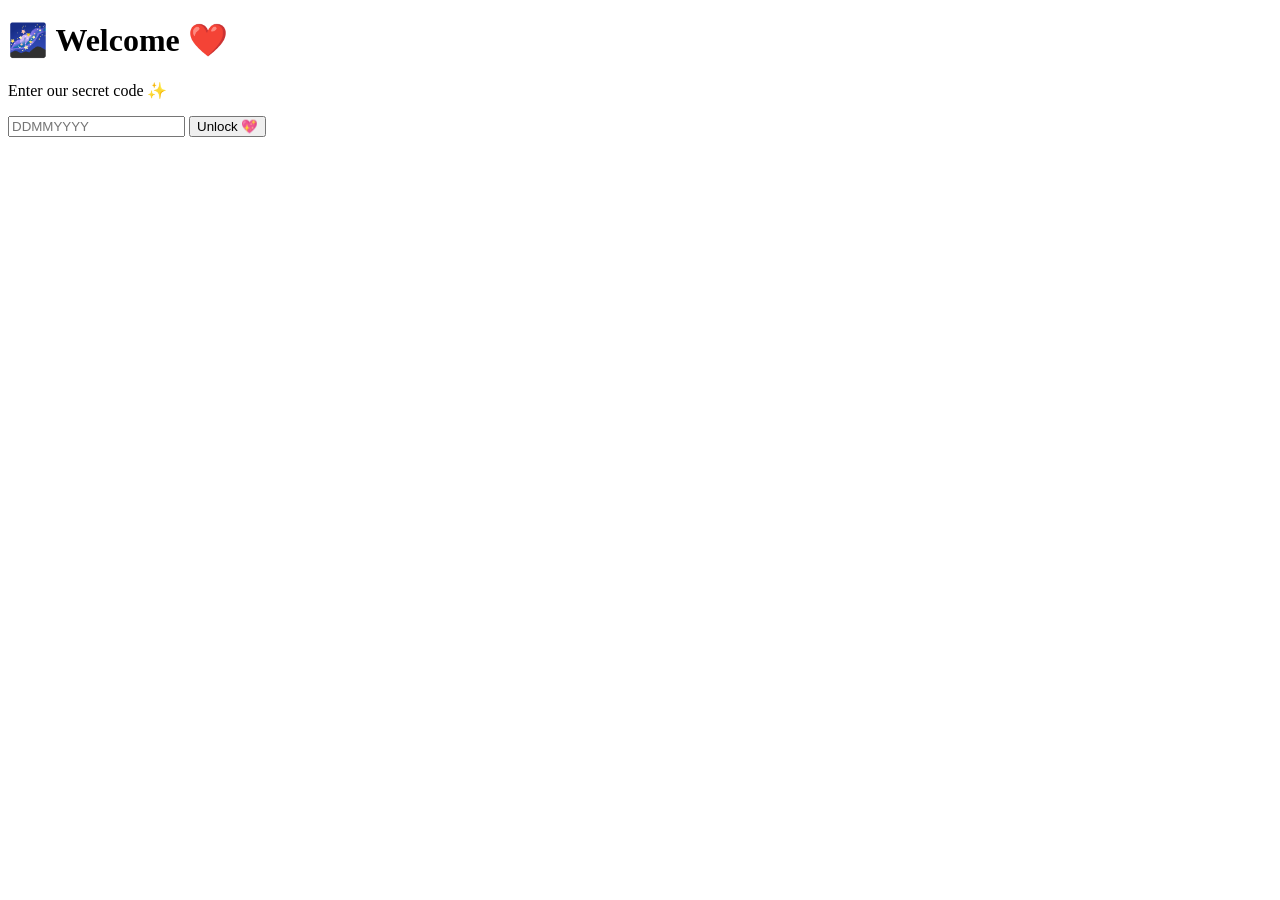
==== index.html @ a2171e2c "Add initial HTML structure for the web page" ====
<!DOCTYPE html>
<html lang="en">

<head>

<meta charset="UTF-8">
<meta name="viewport" content="width=device-width, initial-scale=1.0">

<title>Our Little Universe ❤️</title>

<link rel="stylesheet" href="style.css">

</head>


<body>


<div class="container">

    <h1>🌌 Welcome ❤️</h1>

    <p>Enter our secret code ✨</p>


    <input 
    type="password" 
    id="password"
    placeholder="DDMMYYYY">


    <button onclick="checkPassword()">
        Unlock 💖
    </button>


    <p id="error"></p>

</div>



<script src="script.js"></script>


</body>

</html>
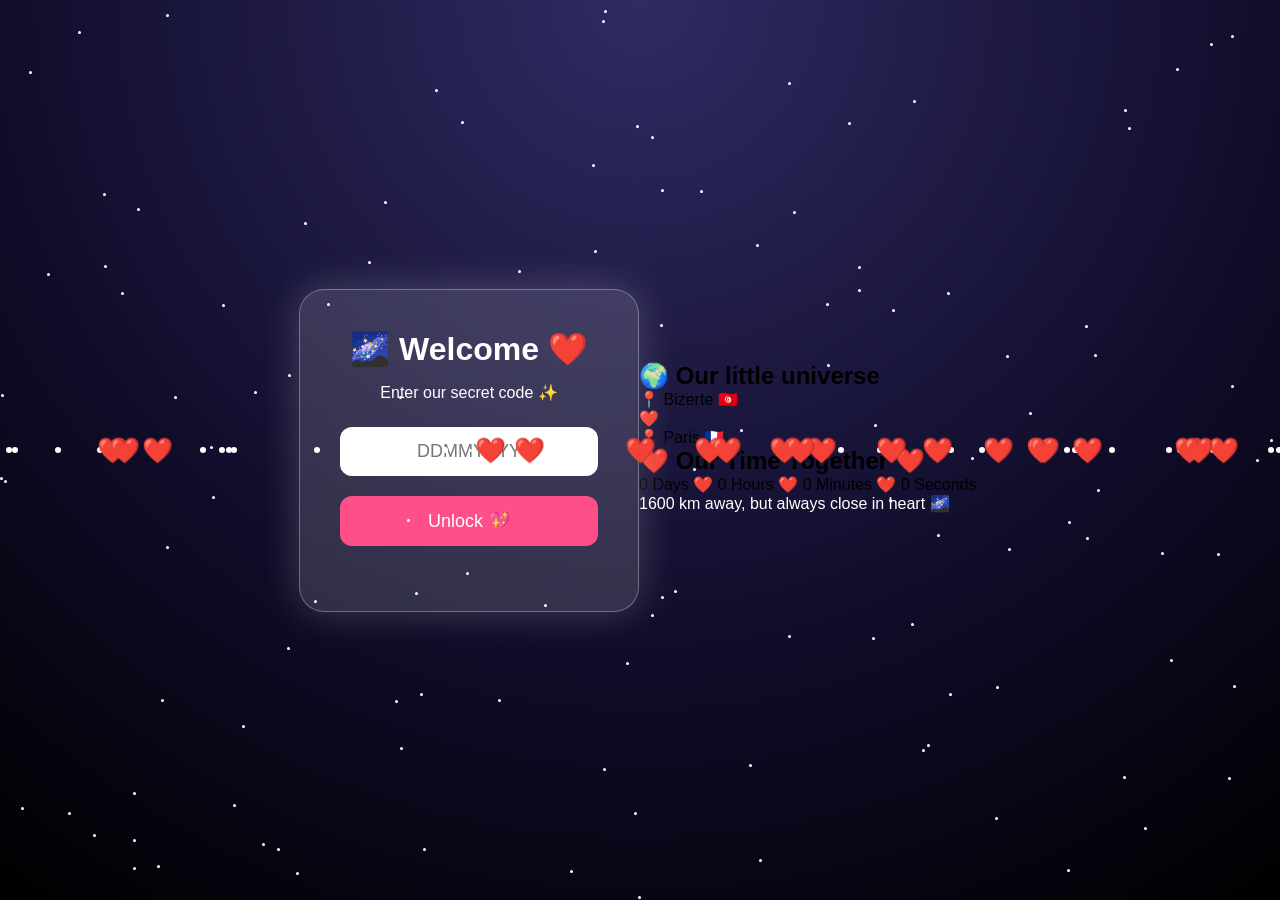
==== commit d42be6dd: "Add love footer section with distance and timer Added footer section with love-themed content includ" ====
--- a/index.html
+++ b/index.html
@@ -43,6 +43,90 @@
 <script src="script.js"></script>
 
 
+
+<div class="love-footer">
+
+
+<h2>
+🌍 Our little universe
+</h2>
+
+
+<div class="distance">
+
+
+<span>
+📍 Bizerte 🇹🇳
+</span>
+
+
+<div class="line">
+
+❤️
+
+</div>
+
+
+<span>
+📍 Paris 🇫🇷
+</span>
+
+
+</div>
+
+
+
+<div class="love-time">
+
+<h2>
+❤️ Our Time Together ❤️
+</h2>
+
+
+<div class="timer">
+
+<span id="days">
+0
+</span>
+Days ❤️
+
+
+<span id="hours">
+0
+</span>
+Hours ❤️
+
+
+<span id="minutes">
+0
+</span>
+Minutes ❤️
+
+
+<span id="seconds">
+0
+</span>
+Seconds
+
+</div>
+
+</div>
+
+
+
+<p>
+
+1600 km away, but always close in heart 🌌
+
+</p>
+
+
+
+</div>.
+
+
+
+    
 </body>
 
 </html>
--- a/style.css
+++ b/style.css
@@ -0,0 +1,361 @@
+*{
+margin:0;
+padding:0;
+box-sizing:border-box;
+font-family:Arial,sans-serif;
+}
+
+
+body{
+
+height:100vh;
+
+display:flex;
+
+justify-content:center;
+
+align-items:center;
+
+overflow:hidden;
+
+
+background:
+radial-gradient(circle at top,#302b63,#0f0c29 60%,#000);
+
+}
+
+
+
+/* Password box */
+
+.container{
+
+width:340px;
+
+padding:40px;
+
+text-align:center;
+
+border-radius:25px;
+
+
+background:rgba(255,255,255,0.15);
+
+backdrop-filter:blur(15px);
+
+
+border:1px solid rgba(255,255,255,.3);
+
+
+box-shadow:
+0 0 40px rgba(255,255,255,.2);
+
+
+animation:fade 1s;
+
+}
+
+
+h1{
+
+color:white;
+
+margin-bottom:15px;
+
+}
+
+
+p{
+
+color:white;
+
+margin-bottom:25px;
+
+}
+
+
+
+input{
+
+width:100%;
+
+padding:14px;
+
+border:none;
+
+border-radius:12px;
+
+
+font-size:18px;
+
+text-align:center;
+
+margin-bottom:20px;
+
+}
+
+
+
+button{
+
+
+width:100%;
+
+padding:14px;
+
+
+border:none;
+
+border-radius:12px;
+
+
+background:#ff4f88;
+
+color:white;
+
+
+font-size:18px;
+
+
+cursor:pointer;
+
+
+transition:.3s;
+
+}
+
+
+button:hover{
+
+transform:scale(1.05);
+
+}
+
+
+
+/* Stars */
+
+.star{
+
+position:absolute;
+
+width:3px;
+
+height:3px;
+
+background:white;
+
+border-radius:50%;
+
+
+animation:twinkle 3s infinite;
+
+}
+
+
+
+@keyframes twinkle{
+
+
+0%,100%{
+
+opacity:.2;
+
+transform:scale(1);
+
+}
+
+
+50%{
+
+opacity:1;
+
+transform:scale(2);
+
+}
+
+}
+
+
+
+
+/* Floating particles */
+
+
+.particle{
+
+
+position:absolute;
+
+
+width:6px;
+
+height:6px;
+
+
+background:white;
+
+border-radius:50%;
+
+
+animation:move 10s linear infinite;
+
+}
+
+
+
+@keyframes move{
+
+
+from{
+
+transform:translateY(100vh);
+
+opacity:0;
+
+}
+
+
+20%{
+
+opacity:1;
+
+}
+
+
+to{
+
+transform:translateY(-120vh);
+
+opacity:0;
+
+}
+
+}
+
+
+
+
+/* Hearts */
+
+
+.heart{
+
+
+position:absolute;
+
+font-size:25px;
+
+
+animation:float 8s linear infinite;
+
+}
+
+
+@keyframes float{
+
+
+from{
+
+transform:translateY(100vh);
+
+opacity:1;
+
+}
+
+
+to{
+
+transform:translateY(-120vh);
+
+opacity:0;
+
+}
+
+}
+
+
+
+
+@keyframes fade{
+
+
+from{
+
+opacity:0;
+
+transform:scale(.8);
+
+}
+
+
+to{
+
+opacity:1;
+
+transform:scale(1);
+
+}
+
+}
+
+
+
+/* Error popup */
+
+
+#popupContainer{
+
+
+position:fixed;
+
+top:0;
+
+left:0;
+
+width:100%;
+
+height:100%;
+
+
+display:flex;
+
+justify-content:center;
+
+align-items:center;
+
+
+background:rgba(0,0,0,.5);
+
+}
+
+
+
+#popup{
+
+
+background:white;
+
+padding:30px;
+
+border-radius:25px;
+
+text-align:center;
+
+animation:fade .5s;
+
+}
+
+
+#popup h2{
+
+color:#ff4f88;
+
+}
+
+
+#popup p{
+
+color:#555;
+
+}
